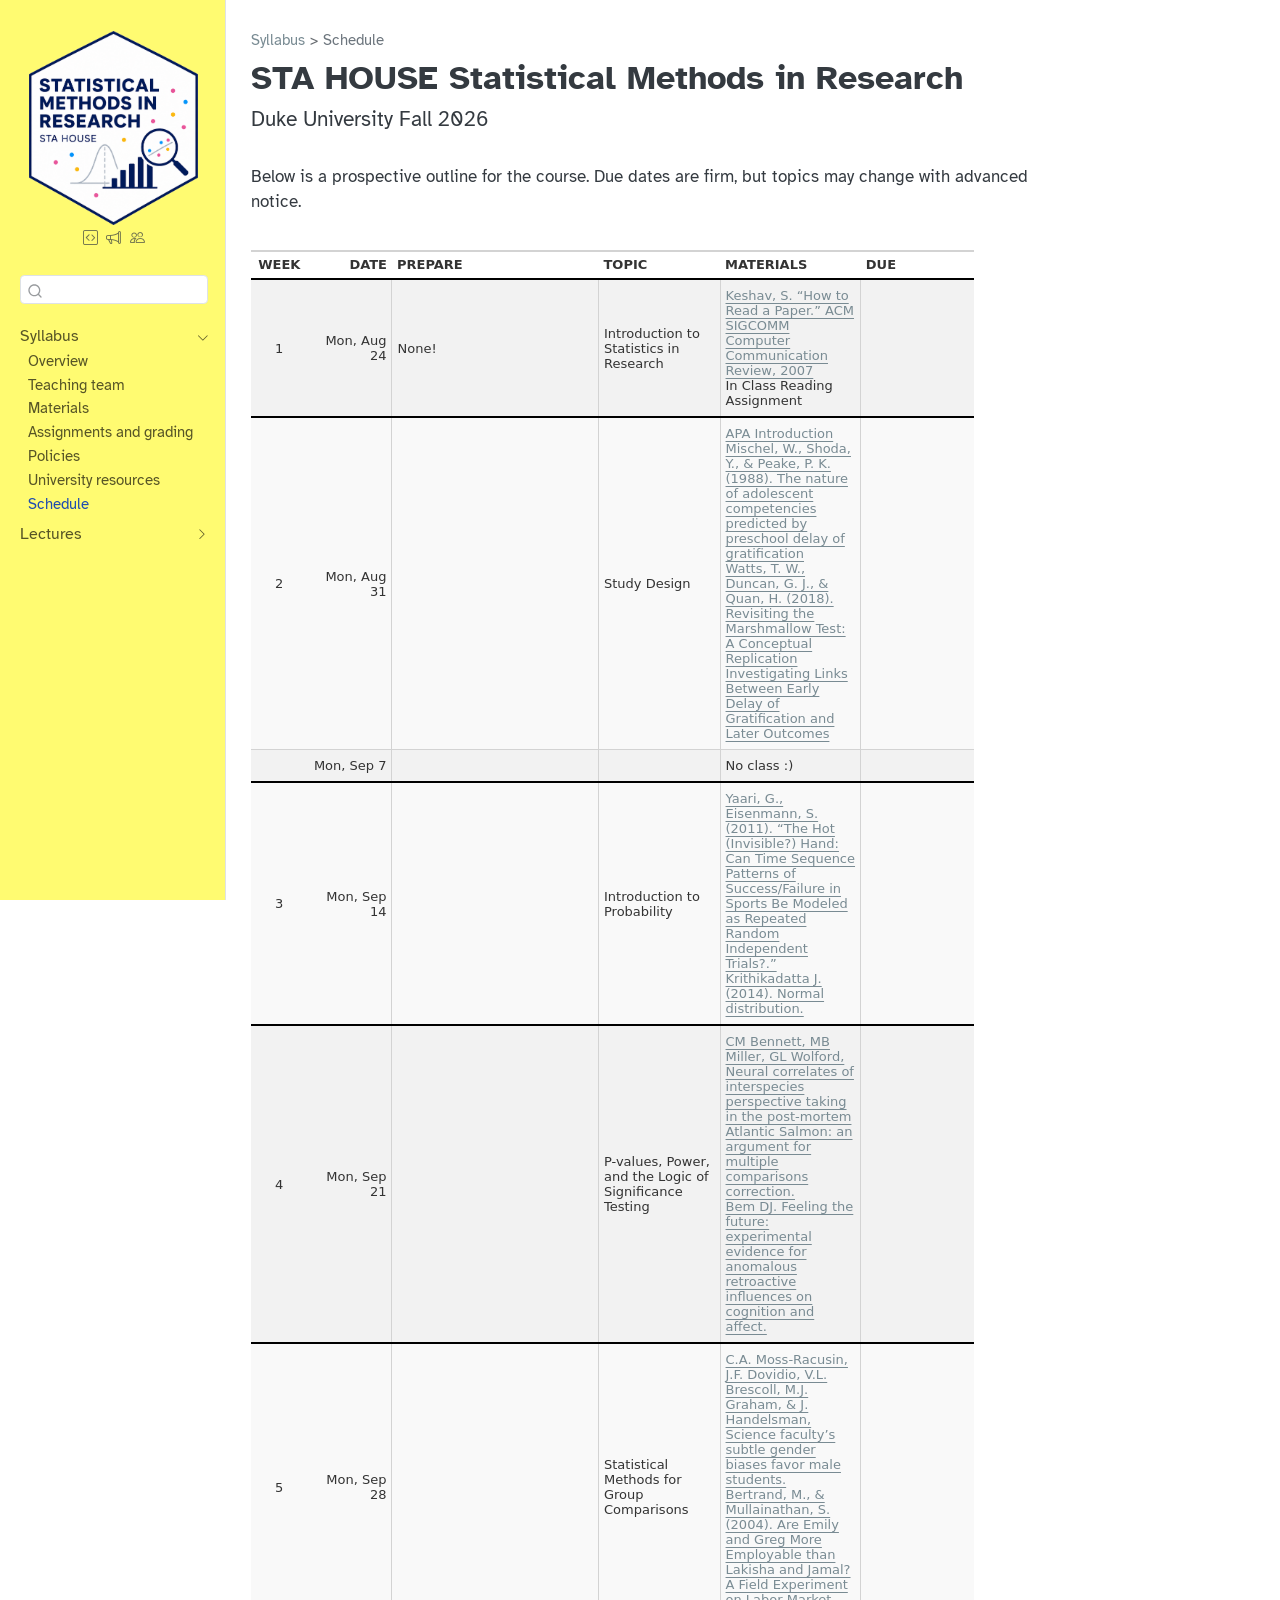
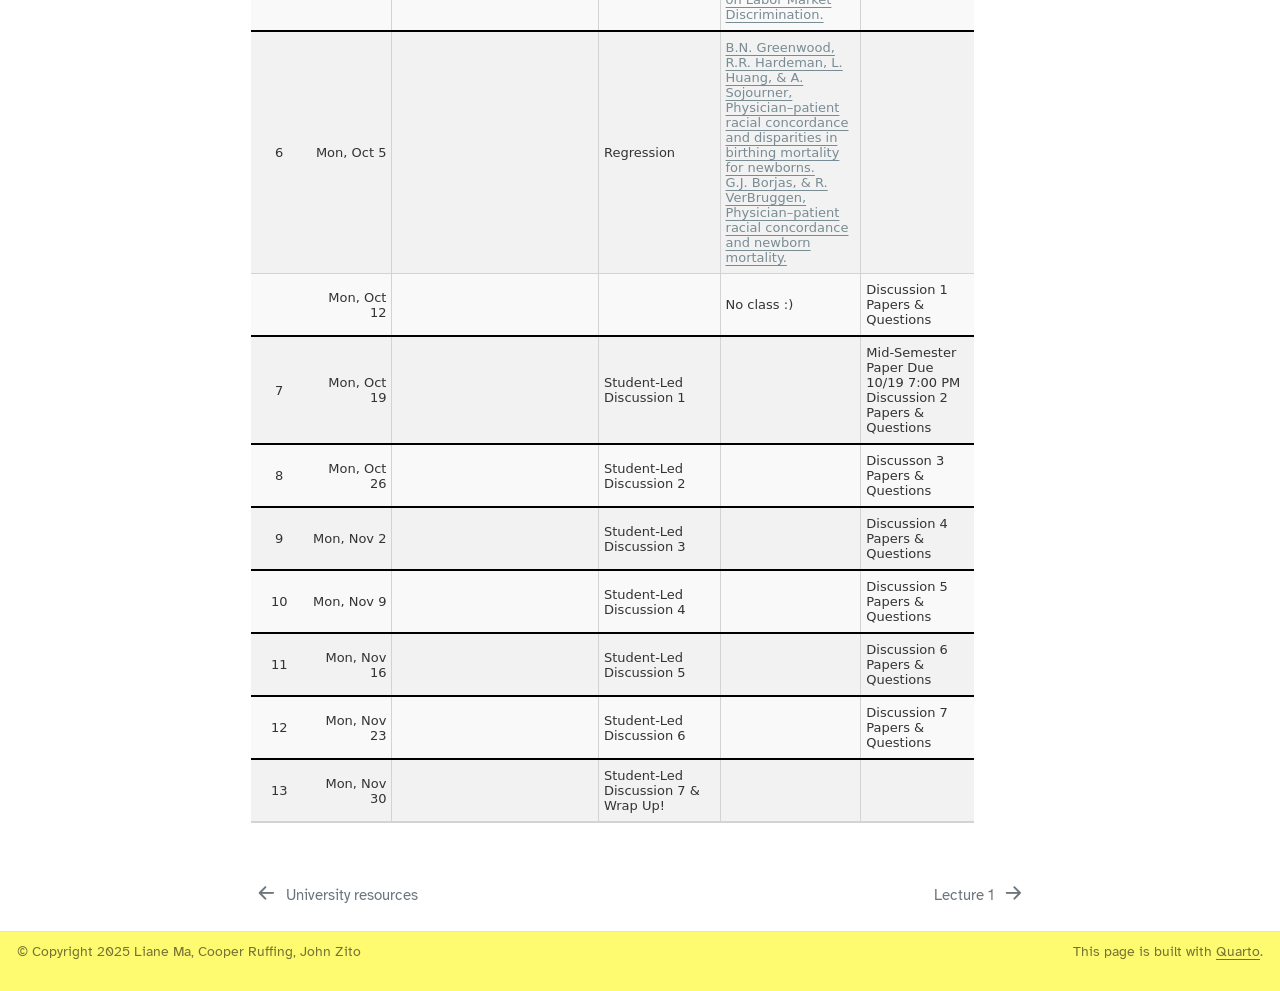
==== index.html @ 523f9057 "Built site for gh-pages" ====
<!DOCTYPE html>
<html xmlns="http://www.w3.org/1999/xhtml" lang="en" xml:lang="en"><head>

<meta charset="utf-8">
<meta name="generator" content="quarto-1.9.38">

<meta name="viewport" content="width=device-width, initial-scale=1.0, user-scalable=yes">


<title>STA HOUSE Statistical Methods in Research – STA HOUSE Spring 2026</title>
<style>
/* Default styles provided by pandoc.
** See https://pandoc.org/MANUAL.html#variables-for-html for config info.
*/
code{white-space: pre-wrap;}
span.smallcaps{font-variant: small-caps;}
div.columns{display: flex; gap: min(4vw, 1.5em);}
div.column{flex: auto; overflow-x: auto;}
div.hanging-indent{margin-left: 1.5em; text-indent: -1.5em;}
ul.task-list{list-style: none;}
ul.task-list li input[type="checkbox"] {
  width: 0.8em;
  margin: 0 0.8em 0.2em -1em; /* quarto-specific, see https://github.com/quarto-dev/quarto-cli/issues/4556 */ 
  vertical-align: middle;
}
</style>


<script src="site_libs/quarto-nav/quarto-nav.js"></script>
<script src="site_libs/clipboard/clipboard.min.js"></script>
<script src="site_libs/quarto-search/autocomplete.umd.js"></script>
<script src="site_libs/quarto-search/fuse.min.js"></script>
<script src="site_libs/quarto-search/quarto-search.js"></script>
<meta name="quarto:offset" content="./">
<link href="./lectures/lectures-lecture1.html" rel="next">
<link href="./syllabus/syllabus-resources.html" rel="prev">
<script src="site_libs/quarto-html/quarto.js" type="module"></script>
<script src="site_libs/quarto-html/tabsets/tabsets.js" type="module"></script>
<script src="site_libs/quarto-html/popper.min.js"></script>
<script src="site_libs/quarto-html/tippy.umd.min.js"></script>
<script src="site_libs/quarto-html/anchor.min.js"></script>
<link href="site_libs/quarto-html/tippy.css" rel="stylesheet">
<link href="site_libs/quarto-html/quarto-syntax-highlighting-33269adcf1721b81efc5ea7fcfe7f0ee.css" rel="stylesheet" id="quarto-text-highlighting-styles">
<script src="site_libs/bootstrap/bootstrap.min.js"></script>
<link href="site_libs/bootstrap/bootstrap-icons.css" rel="stylesheet">
<link href="site_libs/bootstrap/bootstrap-1a0c33c7c4b7c86ab1fa693019e66ccc.min.css" rel="stylesheet" append-hash="true" id="quarto-bootstrap" data-mode="light">
<script id="quarto-search-options" type="application/json">{
  "location": "sidebar",
  "copy-button": false,
  "collapse-after": 3,
  "panel-placement": "start",
  "type": "textbox",
  "limit": 50,
  "keyboard-shortcut": [
    "f",
    "/",
    "s"
  ],
  "show-item-context": false,
  "language": {
    "search-no-results-text": "No results",
    "search-matching-documents-text": "matching documents",
    "search-copy-link-title": "Copy link to search",
    "search-hide-matches-text": "Hide additional matches",
    "search-more-match-text": "more match in this document",
    "search-more-matches-text": "more matches in this document",
    "search-clear-button-title": "Clear",
    "search-text-placeholder": "",
    "search-detached-cancel-button-title": "Cancel",
    "search-submit-button-title": "Submit",
    "search-label": "Search"
  }
}</script>


<meta property="og:title" content="STA HOUSE Statistical Methods in Research – STA HOUSE Spring 2026">
<meta property="og:description" content="Duke University Fall 2026">
<meta property="og:site_name" content="STA HOUSE Spring 2026">
</head>

<body class="nav-sidebar docked quarto-light">

<div id="quarto-search-results"></div>
  <header id="quarto-header" class="headroom fixed-top">
  <nav class="quarto-secondary-nav">
    <div class="container-fluid d-flex">
      <button type="button" class="quarto-btn-toggle btn" data-bs-toggle="collapse" role="button" data-bs-target=".quarto-sidebar-collapse-item" aria-controls="quarto-sidebar" aria-expanded="false" aria-label="Toggle sidebar navigation" onclick="if (window.quartoToggleHeadroom) { window.quartoToggleHeadroom(); }">
        <i class="bi bi-layout-text-sidebar-reverse"></i>
      </button>
        <nav class="quarto-page-breadcrumbs" aria-label="breadcrumb"><ol class="breadcrumb"><li class="breadcrumb-item"><a href="./syllabus/syllabus-overview.html">Syllabus</a></li><li class="breadcrumb-item"><a href="./index.html">Schedule</a></li></ol></nav>
        <a class="flex-grow-1" role="navigation" data-bs-toggle="collapse" data-bs-target=".quarto-sidebar-collapse-item" aria-controls="quarto-sidebar" aria-expanded="false" aria-label="Toggle sidebar navigation" onclick="if (window.quartoToggleHeadroom) { window.quartoToggleHeadroom(); }">      
        </a>
      <button type="button" class="btn quarto-search-button" aria-label="Search" onclick="window.quartoOpenSearch();">
        <i class="bi bi-search"></i>
      </button>
    </div>
  </nav>
</header>
<!-- content -->
<div id="quarto-content" class="quarto-container page-columns page-rows-contents page-layout-article">
<!-- sidebar -->
  <nav id="quarto-sidebar" class="sidebar collapse collapse-horizontal quarto-sidebar-collapse-item sidebar-navigation docked overflow-auto">
    <div class="pt-lg-2 mt-2 text-center sidebar-header">
      <a href="./index.html" class="sidebar-logo-link">
      <img src="./img/stahouse_hexagon.png" alt="" class="sidebar-logo light-content py-0 d-lg-inline d-none">
      <img src="./img/stahouse_hexagon.png" alt="" class="sidebar-logo dark-content py-0 d-lg-inline d-none">
      </a>
      <div class="sidebar-tools-main tools-wide">
    <a href="https://cmgr.oit.duke.edu/containers" title="RStudio Containers" class="quarto-navigation-tool px-1" aria-label="RStudio Containers"><i class="bi bi-code-square"></i></a>
    <a href="https://go.canvas.duke.edu/" title="Canvas" class="quarto-navigation-tool px-1" aria-label="Canvas"><i class="bi bi-megaphone"></i></a>
    <a href="https://edstem.org/us/courses/89284/discussion" title="Ed Discussion" class="quarto-navigation-tool px-1" aria-label="Ed Discussion"><i class="bi bi-people"></i></a>
</div>
      </div>
        <div class="mt-2 flex-shrink-0 align-items-center">
        <div class="sidebar-search">
        <div id="quarto-search" class="" title="Search"></div>
        </div>
        </div>
    <div class="sidebar-menu-container"> 
    <ul class="list-unstyled mt-1">
        <li class="sidebar-item sidebar-item-section">
      <div class="sidebar-item-container"> 
            <a class="sidebar-item-text sidebar-link text-start" data-bs-toggle="collapse" data-bs-target="#quarto-sidebar-section-1" role="navigation" aria-expanded="true">
 <span class="menu-text">Syllabus</span></a>
          <a class="sidebar-item-toggle text-start" data-bs-toggle="collapse" data-bs-target="#quarto-sidebar-section-1" role="navigation" aria-expanded="true" aria-label="Toggle section">
            <i class="bi bi-chevron-right ms-2"></i>
          </a> 
      </div>
      <ul id="quarto-sidebar-section-1" class="collapse list-unstyled sidebar-section depth1 show">  
          <li class="sidebar-item">
  <div class="sidebar-item-container"> 
  <a href="./syllabus/syllabus-overview.html" class="sidebar-item-text sidebar-link">
 <span class="menu-text">Overview</span></a>
  </div>
</li>
          <li class="sidebar-item">
  <div class="sidebar-item-container"> 
  <a href="./syllabus/syllabus-team.html" class="sidebar-item-text sidebar-link">
 <span class="menu-text">Teaching team</span></a>
  </div>
</li>
          <li class="sidebar-item">
  <div class="sidebar-item-container"> 
  <a href="./syllabus/syllabus-materials.html" class="sidebar-item-text sidebar-link">
 <span class="menu-text">Materials</span></a>
  </div>
</li>
          <li class="sidebar-item">
  <div class="sidebar-item-container"> 
  <a href="./syllabus/syllabus-assignments.html" class="sidebar-item-text sidebar-link">
 <span class="menu-text">Assignments and grading</span></a>
  </div>
</li>
          <li class="sidebar-item">
  <div class="sidebar-item-container"> 
  <a href="./syllabus/syllabus-policies.html" class="sidebar-item-text sidebar-link">
 <span class="menu-text">Policies</span></a>
  </div>
</li>
          <li class="sidebar-item">
  <div class="sidebar-item-container"> 
  <a href="./syllabus/syllabus-resources.html" class="sidebar-item-text sidebar-link">
 <span class="menu-text">University resources</span></a>
  </div>
</li>
          <li class="sidebar-item">
  <div class="sidebar-item-container"> 
  <a href="./index.html" class="sidebar-item-text sidebar-link active">
 <span class="menu-text">Schedule</span></a>
  </div>
</li>
      </ul>
  </li>
        <li class="sidebar-item sidebar-item-section">
      <div class="sidebar-item-container"> 
            <a class="sidebar-item-text sidebar-link text-start collapsed" data-bs-toggle="collapse" data-bs-target="#quarto-sidebar-section-2" role="navigation" aria-expanded="false">
 <span class="menu-text">Lectures</span></a>
          <a class="sidebar-item-toggle text-start collapsed" data-bs-toggle="collapse" data-bs-target="#quarto-sidebar-section-2" role="navigation" aria-expanded="false" aria-label="Toggle section">
            <i class="bi bi-chevron-right ms-2"></i>
          </a> 
      </div>
      <ul id="quarto-sidebar-section-2" class="collapse list-unstyled sidebar-section depth1 ">  
          <li class="sidebar-item">
  <div class="sidebar-item-container"> 
  <a href="./lectures/lectures-lecture1.html" class="sidebar-item-text sidebar-link">
 <span class="menu-text">Lecture 1</span></a>
  </div>
</li>
          <li class="sidebar-item">
  <div class="sidebar-item-container"> 
  <a href="./lectures/lectures-lecture2.html" class="sidebar-item-text sidebar-link">
 <span class="menu-text">Lecture 2</span></a>
  </div>
</li>
          <li class="sidebar-item">
  <div class="sidebar-item-container"> 
  <a href="./lectures/lectures-lecture3.html" class="sidebar-item-text sidebar-link">
 <span class="menu-text">Lecture 3</span></a>
  </div>
</li>
      </ul>
  </li>
    </ul>
    </div>
</nav>
<div id="quarto-sidebar-glass" class="quarto-sidebar-collapse-item" data-bs-toggle="collapse" data-bs-target=".quarto-sidebar-collapse-item"></div>
<!-- margin-sidebar -->
    <div id="quarto-margin-sidebar" class="sidebar margin-sidebar zindex-bottom">
        
    </div>
<!-- main -->
<main class="content page-columns page-full" id="quarto-document-content">

<header id="title-block-header" class="quarto-title-block default"><nav class="quarto-page-breadcrumbs quarto-title-breadcrumbs d-none d-lg-block" aria-label="breadcrumb"><ol class="breadcrumb"><li class="breadcrumb-item"><a href="./syllabus/syllabus-overview.html">Syllabus</a></li><li class="breadcrumb-item"><a href="./index.html">Schedule</a></li></ol></nav>
<div class="quarto-title">
<h1 class="title">STA HOUSE Statistical Methods in Research</h1>
<p class="subtitle lead">Duke University Fall 2026</p>
</div>



<div class="quarto-title-meta">

    
  
    
  </div>
  


</header>


<p>Below is a prospective outline for the course. Due dates are firm, but topics may change with advanced notice.</p>
<div class="cell page-columns page-full">
<div class="cell-output-display column-screen-inset-right">
<div id="pjandrxjob" style="padding-left:0px;padding-right:0px;padding-top:10px;padding-bottom:10px;overflow-x:auto;overflow-y:auto;width:auto;height:auto;">
<style>#pjandrxjob table {
  font-family: system-ui, 'Segoe UI', Roboto, Helvetica, Arial, sans-serif, 'Apple Color Emoji', 'Segoe UI Emoji', 'Segoe UI Symbol', 'Noto Color Emoji';
  -webkit-font-smoothing: antialiased;
  -moz-osx-font-smoothing: grayscale;
}

#pjandrxjob thead, #pjandrxjob tbody, #pjandrxjob tfoot, #pjandrxjob tr, #pjandrxjob td, #pjandrxjob th {
  border-style: none;
}

#pjandrxjob p {
  margin: 0;
  padding: 0;
}

#pjandrxjob .gt_table {
  display: table;
  border-collapse: collapse;
  line-height: normal;
  margin-left: 0;
  margin-right: auto;
  color: #333333;
  font-size: 13px;
  font-weight: normal;
  font-style: normal;
  background-color: #FFFFFF;
  width: 72%;
  border-top-style: solid;
  border-top-width: 2px;
  border-top-color: #A8A8A8;
  border-right-style: none;
  border-right-width: 2px;
  border-right-color: #D3D3D3;
  border-bottom-style: solid;
  border-bottom-width: 2px;
  border-bottom-color: #A8A8A8;
  border-left-style: none;
  border-left-width: 2px;
  border-left-color: #D3D3D3;
}

#pjandrxjob .gt_caption {
  padding-top: 4px;
  padding-bottom: 4px;
}

#pjandrxjob .gt_title {
  color: #333333;
  font-size: 125%;
  font-weight: initial;
  padding-top: 4px;
  padding-bottom: 4px;
  padding-left: 5px;
  padding-right: 5px;
  border-bottom-color: #FFFFFF;
  border-bottom-width: 0;
}

#pjandrxjob .gt_subtitle {
  color: #333333;
  font-size: 85%;
  font-weight: initial;
  padding-top: 3px;
  padding-bottom: 5px;
  padding-left: 5px;
  padding-right: 5px;
  border-top-color: #FFFFFF;
  border-top-width: 0;
}

#pjandrxjob .gt_heading {
  background-color: #FFFFFF;
  text-align: center;
  border-bottom-color: #FFFFFF;
  border-left-style: none;
  border-left-width: 1px;
  border-left-color: #D3D3D3;
  border-right-style: none;
  border-right-width: 1px;
  border-right-color: #D3D3D3;
}

#pjandrxjob .gt_bottom_border {
  border-bottom-style: solid;
  border-bottom-width: 2px;
  border-bottom-color: #D3D3D3;
}

#pjandrxjob .gt_col_headings {
  border-top-style: solid;
  border-top-width: 2px;
  border-top-color: #D3D3D3;
  border-bottom-style: solid;
  border-bottom-width: 2px;
  border-bottom-color: #D3D3D3;
  border-left-style: none;
  border-left-width: 1px;
  border-left-color: #D3D3D3;
  border-right-style: none;
  border-right-width: 1px;
  border-right-color: #D3D3D3;
}

#pjandrxjob .gt_col_heading {
  color: #333333;
  background-color: #FFFFFF;
  font-size: 100%;
  font-weight: normal;
  text-transform: inherit;
  border-left-style: none;
  border-left-width: 1px;
  border-left-color: #D3D3D3;
  border-right-style: none;
  border-right-width: 1px;
  border-right-color: #D3D3D3;
  vertical-align: bottom;
  padding-top: 5px;
  padding-bottom: 6px;
  padding-left: 5px;
  padding-right: 5px;
  overflow-x: hidden;
}

#pjandrxjob .gt_column_spanner_outer {
  color: #333333;
  background-color: #FFFFFF;
  font-size: 100%;
  font-weight: normal;
  text-transform: inherit;
  padding-top: 0;
  padding-bottom: 0;
  padding-left: 4px;
  padding-right: 4px;
}

#pjandrxjob .gt_column_spanner_outer:first-child {
  padding-left: 0;
}

#pjandrxjob .gt_column_spanner_outer:last-child {
  padding-right: 0;
}

#pjandrxjob .gt_column_spanner {
  border-bottom-style: solid;
  border-bottom-width: 2px;
  border-bottom-color: #D3D3D3;
  vertical-align: bottom;
  padding-top: 5px;
  padding-bottom: 5px;
  overflow-x: hidden;
  display: inline-block;
  width: 100%;
}

#pjandrxjob .gt_spanner_row {
  border-bottom-style: hidden;
}

#pjandrxjob .gt_group_heading {
  padding-top: 8px;
  padding-bottom: 8px;
  padding-left: 5px;
  padding-right: 5px;
  color: #333333;
  background-color: #FFFFFF;
  font-size: 100%;
  font-weight: initial;
  text-transform: inherit;
  border-top-style: solid;
  border-top-width: 2px;
  border-top-color: #D3D3D3;
  border-bottom-style: solid;
  border-bottom-width: 2px;
  border-bottom-color: #D3D3D3;
  border-left-style: none;
  border-left-width: 1px;
  border-left-color: #D3D3D3;
  border-right-style: none;
  border-right-width: 1px;
  border-right-color: #D3D3D3;
  vertical-align: middle;
  text-align: left;
}

#pjandrxjob .gt_empty_group_heading {
  padding: 0.5px;
  color: #333333;
  background-color: #FFFFFF;
  font-size: 100%;
  font-weight: initial;
  border-top-style: solid;
  border-top-width: 2px;
  border-top-color: #D3D3D3;
  border-bottom-style: solid;
  border-bottom-width: 2px;
  border-bottom-color: #D3D3D3;
  vertical-align: middle;
}

#pjandrxjob .gt_from_md > :first-child {
  margin-top: 0;
}

#pjandrxjob .gt_from_md > :last-child {
  margin-bottom: 0;
}

#pjandrxjob .gt_row {
  padding-top: 8px;
  padding-bottom: 8px;
  padding-left: 5px;
  padding-right: 5px;
  margin: 10px;
  border-top-style: solid;
  border-top-width: 1px;
  border-top-color: #D3D3D3;
  border-left-style: none;
  border-left-width: 1px;
  border-left-color: #D3D3D3;
  border-right-style: none;
  border-right-width: 1px;
  border-right-color: #D3D3D3;
  vertical-align: middle;
  overflow-x: hidden;
}

#pjandrxjob .gt_stub {
  color: #333333;
  background-color: #FFFFFF;
  font-size: 100%;
  font-weight: initial;
  text-transform: inherit;
  border-right-style: solid;
  border-right-width: 2px;
  border-right-color: #D3D3D3;
  padding-left: 5px;
  padding-right: 5px;
}

#pjandrxjob .gt_stub_row_group {
  color: #333333;
  background-color: #FFFFFF;
  font-size: 100%;
  font-weight: initial;
  text-transform: inherit;
  border-right-style: solid;
  border-right-width: 2px;
  border-right-color: #D3D3D3;
  padding-left: 5px;
  padding-right: 5px;
  vertical-align: top;
}

#pjandrxjob .gt_row_group_first td {
  border-top-width: 2px;
}

#pjandrxjob .gt_row_group_first th {
  border-top-width: 2px;
}

#pjandrxjob .gt_summary_row {
  color: #333333;
  background-color: #FFFFFF;
  text-transform: inherit;
  padding-top: 8px;
  padding-bottom: 8px;
  padding-left: 5px;
  padding-right: 5px;
}

#pjandrxjob .gt_first_summary_row {
  border-top-style: solid;
  border-top-color: #D3D3D3;
}

#pjandrxjob .gt_first_summary_row.thick {
  border-top-width: 2px;
}

#pjandrxjob .gt_last_summary_row {
  padding-top: 8px;
  padding-bottom: 8px;
  padding-left: 5px;
  padding-right: 5px;
  border-bottom-style: solid;
  border-bottom-width: 2px;
  border-bottom-color: #D3D3D3;
}

#pjandrxjob .gt_grand_summary_row {
  color: #333333;
  background-color: #FFFFFF;
  text-transform: inherit;
  padding-top: 8px;
  padding-bottom: 8px;
  padding-left: 5px;
  padding-right: 5px;
}

#pjandrxjob .gt_first_grand_summary_row {
  padding-top: 8px;
  padding-bottom: 8px;
  padding-left: 5px;
  padding-right: 5px;
  border-top-style: double;
  border-top-width: 6px;
  border-top-color: #D3D3D3;
}

#pjandrxjob .gt_last_grand_summary_row_top {
  padding-top: 8px;
  padding-bottom: 8px;
  padding-left: 5px;
  padding-right: 5px;
  border-bottom-style: double;
  border-bottom-width: 6px;
  border-bottom-color: #D3D3D3;
}

#pjandrxjob .gt_striped {
  background-color: rgba(128, 128, 128, 0.05);
}

#pjandrxjob .gt_table_body {
  border-top-style: solid;
  border-top-width: 2px;
  border-top-color: #D3D3D3;
  border-bottom-style: solid;
  border-bottom-width: 2px;
  border-bottom-color: #D3D3D3;
}

#pjandrxjob .gt_footnotes {
  color: #333333;
  background-color: #FFFFFF;
  border-bottom-style: none;
  border-bottom-width: 2px;
  border-bottom-color: #D3D3D3;
  border-left-style: none;
  border-left-width: 2px;
  border-left-color: #D3D3D3;
  border-right-style: none;
  border-right-width: 2px;
  border-right-color: #D3D3D3;
}

#pjandrxjob .gt_footnote {
  margin: 0px;
  font-size: 90%;
  padding-top: 4px;
  padding-bottom: 4px;
  padding-left: 5px;
  padding-right: 5px;
}

#pjandrxjob .gt_sourcenotes {
  color: #333333;
  background-color: #FFFFFF;
  border-bottom-style: none;
  border-bottom-width: 2px;
  border-bottom-color: #D3D3D3;
  border-left-style: none;
  border-left-width: 2px;
  border-left-color: #D3D3D3;
  border-right-style: none;
  border-right-width: 2px;
  border-right-color: #D3D3D3;
}

#pjandrxjob .gt_sourcenote {
  font-size: 90%;
  padding-top: 4px;
  padding-bottom: 4px;
  padding-left: 5px;
  padding-right: 5px;
}

#pjandrxjob .gt_left {
  text-align: left;
}

#pjandrxjob .gt_center {
  text-align: center;
}

#pjandrxjob .gt_right {
  text-align: right;
  font-variant-numeric: tabular-nums;
}

#pjandrxjob .gt_font_normal {
  font-weight: normal;
}

#pjandrxjob .gt_font_bold {
  font-weight: bold;
}

#pjandrxjob .gt_font_italic {
  font-style: italic;
}

#pjandrxjob .gt_super {
  font-size: 65%;
}

#pjandrxjob .gt_footnote_marks {
  font-size: 75%;
  vertical-align: 0.4em;
  position: initial;
}

#pjandrxjob .gt_asterisk {
  font-size: 100%;
  vertical-align: 0;
}

#pjandrxjob .gt_indent_1 {
  text-indent: 5px;
}

#pjandrxjob .gt_indent_2 {
  text-indent: 10px;
}

#pjandrxjob .gt_indent_3 {
  text-indent: 15px;
}

#pjandrxjob .gt_indent_4 {
  text-indent: 20px;
}

#pjandrxjob .gt_indent_5 {
  text-indent: 25px;
}

#pjandrxjob .katex-display {
  display: inline-flex !important;
  margin-bottom: 0.75em !important;
}

#pjandrxjob div.Reactable > div.rt-table > div.rt-thead > div.rt-tr.rt-tr-group-header > div.rt-th-group:after {
  height: 0px !important;
}
</style>

<table class="gt_table caption-top table table-sm table-striped small" data-quarto-bootstrap="false">
<colgroup>
<col style="width: 2%">
<col style="width: 9%">
<col style="width: 22%">
<col style="width: 12%">
<col style="width: 15%">
<col style="width: 12%">
</colgroup>
<thead>
<tr class="gt_col_headings header">
<th id="week" class="gt_col_heading gt_columns_bottom_border gt_center" data-quarto-table-cell-role="th" scope="col"><strong>WEEK</strong></th>
<th id="date" class="gt_col_heading gt_columns_bottom_border gt_right" data-quarto-table-cell-role="th" scope="col"><strong>DATE</strong></th>
<th id="prepare" class="gt_col_heading gt_columns_bottom_border gt_left" data-quarto-table-cell-role="th" scope="col"><strong>PREPARE</strong></th>
<th id="topic" class="gt_col_heading gt_columns_bottom_border gt_left" data-quarto-table-cell-role="th" scope="col"><strong>TOPIC</strong></th>
<th id="materials" class="gt_col_heading gt_columns_bottom_border gt_left" data-quarto-table-cell-role="th" scope="col"><strong>MATERIALS</strong></th>
<th id="due" class="gt_col_heading gt_columns_bottom_border gt_left" data-quarto-table-cell-role="th" scope="col"><strong>DUE</strong></th>
</tr>
</thead>
<tbody class="gt_table_body">
<tr class="odd">
<td class="gt_row gt_center" headers="week" style="border-top-width: 2px; border-top-style: solid; border-top-color: black">1</td>
<td class="gt_row gt_right" headers="date" style="border-right-width: 1px; border-right-style: solid; border-right-color: #D3D3D3; border-top-width: 2px; border-top-style: solid; border-top-color: black">Mon, Aug 24</td>
<td class="gt_row gt_left" headers="prepare" style="border-right-width: 1px; border-right-style: solid; border-right-color: #D3D3D3; border-top-width: 2px; border-top-style: solid; border-top-color: black">None!</td>
<td class="gt_row gt_left" headers="topic" style="border-right-width: 1px; border-right-style: solid; border-right-color: #D3D3D3; border-top-width: 2px; border-top-style: solid; border-top-color: black">Introduction to Statistics in Research</td>
<td class="gt_row gt_left" headers="materials" style="border-right-width: 1px; border-right-style: solid; border-right-color: #D3D3D3; border-top-width: 2px; border-top-style: solid; border-top-color: black"><a href="dl.acm.org/doi/10.1145/1273445.1273458">Keshav, S. “How to Read a Paper.” ACM SIGCOMM Computer Communication Review, 2007</a> <br> In Class Reading Assignment</td>
<td class="gt_row gt_left" headers="due" style="border-top-width: 2px; border-top-style: solid; border-top-color: black"><br>
</td>
</tr>
<tr class="even">
<td class="gt_row gt_center gt_striped" headers="week" style="border-top-width: 2px; border-top-style: solid; border-top-color: black">2</td>
<td class="gt_row gt_right gt_striped" headers="date" style="border-right-width: 1px; border-right-style: solid; border-right-color: #D3D3D3; border-top-width: 2px; border-top-style: solid; border-top-color: black">Mon, Aug 31</td>
<td class="gt_row gt_left gt_striped" headers="prepare" style="border-right-width: 1px; border-right-style: solid; border-right-color: #D3D3D3; border-top-width: 2px; border-top-style: solid; border-top-color: black"><br>
</td>
<td class="gt_row gt_left gt_striped" headers="topic" style="border-right-width: 1px; border-right-style: solid; border-right-color: #D3D3D3; border-top-width: 2px; border-top-style: solid; border-top-color: black">Study Design</td>
<td class="gt_row gt_left gt_striped" headers="materials" style="border-right-width: 1px; border-right-style: solid; border-right-color: #D3D3D3; border-top-width: 2px; border-top-style: solid; border-top-color: black"><a href="https://www.apa.org/topics/willpower-gratification.pdf">APA Introduction</a> <br> <a href="https://psycnet.apa.org/fulltext/1988-19783-001.pdf?auth_token=417a6cd1f373ff26d1a69aeecd272de7161664c3&amp;returnUrl=https%3A%2F%2Fpsycnet.apa.org%2Frecord%2F1988-19783-001">Mischel, W., Shoda, Y., &amp; Peake, P. K. (1988). The nature of adolescent competencies predicted by preschool delay of gratification</a> <br> <a href="https://pmc.ncbi.nlm.nih.gov/articles/PMC6050075/">Watts, T. W., Duncan, G. J., &amp; Quan, H. (2018). Revisiting the Marshmallow Test: A Conceptual Replication Investigating Links Between Early Delay of Gratification and Later Outcomes</a></td>
<td class="gt_row gt_left gt_striped" headers="due" style="border-top-width: 2px; border-top-style: solid; border-top-color: black"><br>
</td>
</tr>
<tr class="odd">
<td class="gt_row gt_center" headers="week"><br>
</td>
<td class="gt_row gt_right" headers="date" style="border-right-width: 1px; border-right-style: solid; border-right-color: #D3D3D3">Mon, Sep 7</td>
<td class="gt_row gt_left" headers="prepare" style="border-right-width: 1px; border-right-style: solid; border-right-color: #D3D3D3"><br>
</td>
<td class="gt_row gt_left" headers="topic" style="border-right-width: 1px; border-right-style: solid; border-right-color: #D3D3D3"><br>
</td>
<td class="gt_row gt_left" headers="materials" style="border-right-width: 1px; border-right-style: solid; border-right-color: #D3D3D3">No class :)</td>
<td class="gt_row gt_left" headers="due"><br>
</td>
</tr>
<tr class="even">
<td class="gt_row gt_center gt_striped" headers="week" style="border-top-width: 2px; border-top-style: solid; border-top-color: black">3</td>
<td class="gt_row gt_right gt_striped" headers="date" style="border-right-width: 1px; border-right-style: solid; border-right-color: #D3D3D3; border-top-width: 2px; border-top-style: solid; border-top-color: black">Mon, Sep 14</td>
<td class="gt_row gt_left gt_striped" headers="prepare" style="border-right-width: 1px; border-right-style: solid; border-right-color: #D3D3D3; border-top-width: 2px; border-top-style: solid; border-top-color: black"><br>
</td>
<td class="gt_row gt_left gt_striped" headers="topic" style="border-right-width: 1px; border-right-style: solid; border-right-color: #D3D3D3; border-top-width: 2px; border-top-style: solid; border-top-color: black">Introduction to Probability</td>
<td class="gt_row gt_left gt_striped" headers="materials" style="border-right-width: 1px; border-right-style: solid; border-right-color: #D3D3D3; border-top-width: 2px; border-top-style: solid; border-top-color: black"><a href="https://journals.plos.org/plosone/article?id=10.1371/journal.pone.0024532">Yaari, G., Eisenmann, S. (2011). “The Hot (Invisible?) Hand: Can Time Sequence Patterns of Success/Failure in Sports Be Modeled as Repeated Random Independent Trials?.”</a> <br> <a href="https://www.ovid.com/jnls/jcde/fulltext/10.4103/0972-0707.124171~normal-distribution">Krithikadatta J. (2014). Normal distribution.</a></td>
<td class="gt_row gt_left gt_striped" headers="due" style="border-top-width: 2px; border-top-style: solid; border-top-color: black"><br>
</td>
</tr>
<tr class="odd">
<td class="gt_row gt_center" headers="week" style="border-top-width: 2px; border-top-style: solid; border-top-color: black">4</td>
<td class="gt_row gt_right" headers="date" style="border-right-width: 1px; border-right-style: solid; border-right-color: #D3D3D3; border-top-width: 2px; border-top-style: solid; border-top-color: black">Mon, Sep 21</td>
<td class="gt_row gt_left" headers="prepare" style="border-right-width: 1px; border-right-style: solid; border-right-color: #D3D3D3; border-top-width: 2px; border-top-style: solid; border-top-color: black"><br>
</td>
<td class="gt_row gt_left" headers="topic" style="border-right-width: 1px; border-right-style: solid; border-right-color: #D3D3D3; border-top-width: 2px; border-top-style: solid; border-top-color: black">P-values, Power, and the Logic of Significance Testing</td>
<td class="gt_row gt_left" headers="materials" style="border-right-width: 1px; border-right-style: solid; border-right-color: #D3D3D3; border-top-width: 2px; border-top-style: solid; border-top-color: black"><a href="https://doi.org/10.1016/S1053-8119(09)71202-9">CM Bennett, MB Miller, GL Wolford, Neural correlates of interspecies perspective taking in the post-mortem Atlantic Salmon: an argument for multiple comparisons correction.</a> <br> <a href="https://pubmed.ncbi.nlm.nih.gov/21280961/">Bem DJ. Feeling the future: experimental evidence for anomalous retroactive influences on cognition and affect.</a></td>
<td class="gt_row gt_left" headers="due" style="border-top-width: 2px; border-top-style: solid; border-top-color: black"><br>
</td>
</tr>
<tr class="even">
<td class="gt_row gt_center gt_striped" headers="week" style="border-top-width: 2px; border-top-style: solid; border-top-color: black">5</td>
<td class="gt_row gt_right gt_striped" headers="date" style="border-right-width: 1px; border-right-style: solid; border-right-color: #D3D3D3; border-top-width: 2px; border-top-style: solid; border-top-color: black">Mon, Sep 28</td>
<td class="gt_row gt_left gt_striped" headers="prepare" style="border-right-width: 1px; border-right-style: solid; border-right-color: #D3D3D3; border-top-width: 2px; border-top-style: solid; border-top-color: black"><br>
</td>
<td class="gt_row gt_left gt_striped" headers="topic" style="border-right-width: 1px; border-right-style: solid; border-right-color: #D3D3D3; border-top-width: 2px; border-top-style: solid; border-top-color: black">Statistical Methods for Group Comparisons</td>
<td class="gt_row gt_left gt_striped" headers="materials" style="border-right-width: 1px; border-right-style: solid; border-right-color: #D3D3D3; border-top-width: 2px; border-top-style: solid; border-top-color: black"><a href="https://doi.org/10.1073/pnas.1211286109">C.A. Moss-Racusin, J.F. Dovidio, V.L. Brescoll, M.J. Graham, &amp; J. Handelsman, Science faculty’s subtle gender biases favor male students.</a> <br> <a href="http://www.jstor.org/stable/3592802">Bertrand, M., &amp; Mullainathan, S. (2004). Are Emily and Greg More Employable than Lakisha and Jamal? A Field Experiment on Labor Market Discrimination.</a></td>
<td class="gt_row gt_left gt_striped" headers="due" style="border-top-width: 2px; border-top-style: solid; border-top-color: black"><br>
</td>
</tr>
<tr class="odd">
<td class="gt_row gt_center" headers="week" style="border-top-width: 2px; border-top-style: solid; border-top-color: black">6</td>
<td class="gt_row gt_right" headers="date" style="border-right-width: 1px; border-right-style: solid; border-right-color: #D3D3D3; border-top-width: 2px; border-top-style: solid; border-top-color: black">Mon, Oct 5</td>
<td class="gt_row gt_left" headers="prepare" style="border-right-width: 1px; border-right-style: solid; border-right-color: #D3D3D3; border-top-width: 2px; border-top-style: solid; border-top-color: black"><br>
</td>
<td class="gt_row gt_left" headers="topic" style="border-right-width: 1px; border-right-style: solid; border-right-color: #D3D3D3; border-top-width: 2px; border-top-style: solid; border-top-color: black">Regression</td>
<td class="gt_row gt_left" headers="materials" style="border-right-width: 1px; border-right-style: solid; border-right-color: #D3D3D3; border-top-width: 2px; border-top-style: solid; border-top-color: black"><a href="https://pubmed.ncbi.nlm.nih.gov/32817561/">B.N. Greenwood, R.R. Hardeman, L. Huang, &amp; A. Sojourner, Physician–patient racial concordance and disparities in birthing mortality for newborns.</a> <br> <a href="https://pubmed.ncbi.nlm.nih.gov/39284046/">G.J. Borjas, &amp; R. VerBruggen, Physician–patient racial concordance and newborn mortality.</a></td>
<td class="gt_row gt_left" headers="due" style="border-top-width: 2px; border-top-style: solid; border-top-color: black"><br>
</td>
</tr>
<tr class="even">
<td class="gt_row gt_center gt_striped" headers="week"><br>
</td>
<td class="gt_row gt_right gt_striped" headers="date" style="border-right-width: 1px; border-right-style: solid; border-right-color: #D3D3D3">Mon, Oct 12</td>
<td class="gt_row gt_left gt_striped" headers="prepare" style="border-right-width: 1px; border-right-style: solid; border-right-color: #D3D3D3"><br>
</td>
<td class="gt_row gt_left gt_striped" headers="topic" style="border-right-width: 1px; border-right-style: solid; border-right-color: #D3D3D3"><br>
</td>
<td class="gt_row gt_left gt_striped" headers="materials" style="border-right-width: 1px; border-right-style: solid; border-right-color: #D3D3D3">No class :)</td>
<td class="gt_row gt_left gt_striped" headers="due">Discussion 1 Papers &amp; Questions</td>
</tr>
<tr class="odd">
<td class="gt_row gt_center" headers="week" style="border-top-width: 2px; border-top-style: solid; border-top-color: black">7</td>
<td class="gt_row gt_right" headers="date" style="border-right-width: 1px; border-right-style: solid; border-right-color: #D3D3D3; border-top-width: 2px; border-top-style: solid; border-top-color: black">Mon, Oct 19</td>
<td class="gt_row gt_left" headers="prepare" style="border-right-width: 1px; border-right-style: solid; border-right-color: #D3D3D3; border-top-width: 2px; border-top-style: solid; border-top-color: black"><br>
</td>
<td class="gt_row gt_left" headers="topic" style="border-right-width: 1px; border-right-style: solid; border-right-color: #D3D3D3; border-top-width: 2px; border-top-style: solid; border-top-color: black">Student-Led Discussion 1</td>
<td class="gt_row gt_left" headers="materials" style="border-right-width: 1px; border-right-style: solid; border-right-color: #D3D3D3; border-top-width: 2px; border-top-style: solid; border-top-color: black"><br>
</td>
<td class="gt_row gt_left" headers="due" style="border-top-width: 2px; border-top-style: solid; border-top-color: black">Mid-Semester Paper Due 10/19 7:00 PM Discussion 2 Papers &amp; Questions</td>
</tr>
<tr class="even">
<td class="gt_row gt_center gt_striped" headers="week" style="border-top-width: 2px; border-top-style: solid; border-top-color: black">8</td>
<td class="gt_row gt_right gt_striped" headers="date" style="border-right-width: 1px; border-right-style: solid; border-right-color: #D3D3D3; border-top-width: 2px; border-top-style: solid; border-top-color: black">Mon, Oct 26</td>
<td class="gt_row gt_left gt_striped" headers="prepare" style="border-right-width: 1px; border-right-style: solid; border-right-color: #D3D3D3; border-top-width: 2px; border-top-style: solid; border-top-color: black"><br>
</td>
<td class="gt_row gt_left gt_striped" headers="topic" style="border-right-width: 1px; border-right-style: solid; border-right-color: #D3D3D3; border-top-width: 2px; border-top-style: solid; border-top-color: black">Student-Led Discussion 2</td>
<td class="gt_row gt_left gt_striped" headers="materials" style="border-right-width: 1px; border-right-style: solid; border-right-color: #D3D3D3; border-top-width: 2px; border-top-style: solid; border-top-color: black"><br>
</td>
<td class="gt_row gt_left gt_striped" headers="due" style="border-top-width: 2px; border-top-style: solid; border-top-color: black">Discusson 3 Papers &amp; Questions</td>
</tr>
<tr class="odd">
<td class="gt_row gt_center" headers="week" style="border-top-width: 2px; border-top-style: solid; border-top-color: black">9</td>
<td class="gt_row gt_right" headers="date" style="border-right-width: 1px; border-right-style: solid; border-right-color: #D3D3D3; border-top-width: 2px; border-top-style: solid; border-top-color: black">Mon, Nov 2</td>
<td class="gt_row gt_left" headers="prepare" style="border-right-width: 1px; border-right-style: solid; border-right-color: #D3D3D3; border-top-width: 2px; border-top-style: solid; border-top-color: black"><br>
</td>
<td class="gt_row gt_left" headers="topic" style="border-right-width: 1px; border-right-style: solid; border-right-color: #D3D3D3; border-top-width: 2px; border-top-style: solid; border-top-color: black">Student-Led Discussion 3</td>
<td class="gt_row gt_left" headers="materials" style="border-right-width: 1px; border-right-style: solid; border-right-color: #D3D3D3; border-top-width: 2px; border-top-style: solid; border-top-color: black"><br>
</td>
<td class="gt_row gt_left" headers="due" style="border-top-width: 2px; border-top-style: solid; border-top-color: black">Discussion 4 Papers &amp; Questions</td>
</tr>
<tr class="even">
<td class="gt_row gt_center gt_striped" headers="week" style="border-top-width: 2px; border-top-style: solid; border-top-color: black">10</td>
<td class="gt_row gt_right gt_striped" headers="date" style="border-right-width: 1px; border-right-style: solid; border-right-color: #D3D3D3; border-top-width: 2px; border-top-style: solid; border-top-color: black">Mon, Nov 9</td>
<td class="gt_row gt_left gt_striped" headers="prepare" style="border-right-width: 1px; border-right-style: solid; border-right-color: #D3D3D3; border-top-width: 2px; border-top-style: solid; border-top-color: black"><br>
</td>
<td class="gt_row gt_left gt_striped" headers="topic" style="border-right-width: 1px; border-right-style: solid; border-right-color: #D3D3D3; border-top-width: 2px; border-top-style: solid; border-top-color: black">Student-Led Discussion 4</td>
<td class="gt_row gt_left gt_striped" headers="materials" style="border-right-width: 1px; border-right-style: solid; border-right-color: #D3D3D3; border-top-width: 2px; border-top-style: solid; border-top-color: black"><br>
</td>
<td class="gt_row gt_left gt_striped" headers="due" style="border-top-width: 2px; border-top-style: solid; border-top-color: black">Discussion 5 Papers &amp; Questions</td>
</tr>
<tr class="odd">
<td class="gt_row gt_center" headers="week" style="border-top-width: 2px; border-top-style: solid; border-top-color: black">11</td>
<td class="gt_row gt_right" headers="date" style="border-right-width: 1px; border-right-style: solid; border-right-color: #D3D3D3; border-top-width: 2px; border-top-style: solid; border-top-color: black">Mon, Nov 16</td>
<td class="gt_row gt_left" headers="prepare" style="border-right-width: 1px; border-right-style: solid; border-right-color: #D3D3D3; border-top-width: 2px; border-top-style: solid; border-top-color: black"><br>
</td>
<td class="gt_row gt_left" headers="topic" style="border-right-width: 1px; border-right-style: solid; border-right-color: #D3D3D3; border-top-width: 2px; border-top-style: solid; border-top-color: black">Student-Led Discussion 5</td>
<td class="gt_row gt_left" headers="materials" style="border-right-width: 1px; border-right-style: solid; border-right-color: #D3D3D3; border-top-width: 2px; border-top-style: solid; border-top-color: black"><br>
</td>
<td class="gt_row gt_left" headers="due" style="border-top-width: 2px; border-top-style: solid; border-top-color: black">Discussion 6 Papers &amp; Questions</td>
</tr>
<tr class="even">
<td class="gt_row gt_center gt_striped" headers="week" style="border-top-width: 2px; border-top-style: solid; border-top-color: black">12</td>
<td class="gt_row gt_right gt_striped" headers="date" style="border-right-width: 1px; border-right-style: solid; border-right-color: #D3D3D3; border-top-width: 2px; border-top-style: solid; border-top-color: black">Mon, Nov 23</td>
<td class="gt_row gt_left gt_striped" headers="prepare" style="border-right-width: 1px; border-right-style: solid; border-right-color: #D3D3D3; border-top-width: 2px; border-top-style: solid; border-top-color: black"><br>
</td>
<td class="gt_row gt_left gt_striped" headers="topic" style="border-right-width: 1px; border-right-style: solid; border-right-color: #D3D3D3; border-top-width: 2px; border-top-style: solid; border-top-color: black">Student-Led Discussion 6</td>
<td class="gt_row gt_left gt_striped" headers="materials" style="border-right-width: 1px; border-right-style: solid; border-right-color: #D3D3D3; border-top-width: 2px; border-top-style: solid; border-top-color: black"><br>
</td>
<td class="gt_row gt_left gt_striped" headers="due" style="border-top-width: 2px; border-top-style: solid; border-top-color: black">Discussion 7 Papers &amp; Questions</td>
</tr>
<tr class="odd">
<td class="gt_row gt_center" headers="week" style="border-top-width: 2px; border-top-style: solid; border-top-color: black">13</td>
<td class="gt_row gt_right" headers="date" style="border-right-width: 1px; border-right-style: solid; border-right-color: #D3D3D3; border-top-width: 2px; border-top-style: solid; border-top-color: black">Mon, Nov 30</td>
<td class="gt_row gt_left" headers="prepare" style="border-right-width: 1px; border-right-style: solid; border-right-color: #D3D3D3; border-top-width: 2px; border-top-style: solid; border-top-color: black"><br>
</td>
<td class="gt_row gt_left" headers="topic" style="border-right-width: 1px; border-right-style: solid; border-right-color: #D3D3D3; border-top-width: 2px; border-top-style: solid; border-top-color: black">Student-Led Discussion 7 &amp; Wrap Up!</td>
<td class="gt_row gt_left" headers="materials" style="border-right-width: 1px; border-right-style: solid; border-right-color: #D3D3D3; border-top-width: 2px; border-top-style: solid; border-top-color: black"><br>
</td>
<td class="gt_row gt_left" headers="due" style="border-top-width: 2px; border-top-style: solid; border-top-color: black"><br>
</td>
</tr>
</tbody>
</table>

</div>
</div>
</div>



</main> <!-- /main -->
<script id="quarto-html-after-body" type="application/javascript">
  window.document.addEventListener("DOMContentLoaded", function (event) {
    const icon = "";
    const anchorJS = new window.AnchorJS();
    anchorJS.options = {
      placement: 'right',
      icon: icon
    };
    anchorJS.add('.anchored');
    const isCodeAnnotation = (el) => {
      for (const clz of el.classList) {
        if (clz.startsWith('code-annotation-')) {                     
          return true;
        }
      }
      return false;
    }
    const onCopySuccess = function(e) {
      // button target
      const button = e.trigger;
      // don't keep focus
      button.blur();
      // flash "checked"
      button.classList.add('code-copy-button-checked');
      var currentTitle = button.getAttribute("title");
      button.setAttribute("title", "Copied!");
      let tooltip;
      if (window.bootstrap) {
        button.setAttribute("data-bs-toggle", "tooltip");
        button.setAttribute("data-bs-placement", "left");
        button.setAttribute("data-bs-title", "Copied!");
        tooltip = new bootstrap.Tooltip(button, 
          { trigger: "manual", 
            customClass: "code-copy-button-tooltip",
            offset: [0, -8]});
        tooltip.show();    
      }
      setTimeout(function() {
        if (tooltip) {
          tooltip.hide();
          button.removeAttribute("data-bs-title");
          button.removeAttribute("data-bs-toggle");
          button.removeAttribute("data-bs-placement");
        }
        button.setAttribute("title", currentTitle);
        button.classList.remove('code-copy-button-checked');
      }, 1000);
      // clear code selection
      e.clearSelection();
    }
    const getTextToCopy = function(trigger) {
      const outerScaffold = trigger.parentElement.cloneNode(true);
      const codeEl = outerScaffold.querySelector('code');
      for (const childEl of codeEl.children) {
        if (isCodeAnnotation(childEl)) {
          childEl.remove();
        }
      }
      return codeEl.innerText;
    }
    const clipboard = new window.ClipboardJS('.code-copy-button:not([data-in-quarto-modal])', {
      text: getTextToCopy
    });
    clipboard.on('success', onCopySuccess);
    if (window.document.getElementById('quarto-embedded-source-code-modal')) {
      const clipboardModal = new window.ClipboardJS('.code-copy-button[data-in-quarto-modal]', {
        text: getTextToCopy,
        container: window.document.getElementById('quarto-embedded-source-code-modal')
      });
      clipboardModal.on('success', onCopySuccess);
    }
      var localhostRegex = new RegExp(/^(?:http|https):\/\/localhost\:?[0-9]*\//);
      var mailtoRegex = new RegExp(/^mailto:/);
        var filterRegex = new RegExp("https:\/\/sta-house-s26\.github\.io\/sta-house-f26\.github\.io\/");
      var isInternal = (href) => {
          return filterRegex.test(href) || localhostRegex.test(href) || mailtoRegex.test(href);
      }
      // Inspect non-navigation links and adorn them if external
     var links = window.document.querySelectorAll('a[href]:not(.nav-link):not(.navbar-brand):not(.toc-action):not(.sidebar-link):not(.sidebar-item-toggle):not(.pagination-link):not(.no-external):not([aria-hidden]):not(.dropdown-item):not(.quarto-navigation-tool):not(.about-link)');
      for (var i=0; i<links.length; i++) {
        const link = links[i];
        if (!isInternal(link.href)) {
          // undo the damage that might have been done by quarto-nav.js in the case of
          // links that we want to consider external
          if (link.dataset.originalHref !== undefined) {
            link.href = link.dataset.originalHref;
          }
        }
      }
    function tippyHover(el, contentFn, onTriggerFn, onUntriggerFn) {
      const config = {
        allowHTML: true,
        maxWidth: 500,
        delay: 100,
        arrow: false,
        appendTo: function(el) {
            return el.parentElement;
        },
        interactive: true,
        interactiveBorder: 10,
        theme: 'quarto',
        placement: 'bottom-start',
      };
      if (contentFn) {
        config.content = contentFn;
      }
      if (onTriggerFn) {
        config.onTrigger = onTriggerFn;
      }
      if (onUntriggerFn) {
        config.onUntrigger = onUntriggerFn;
      }
      window.tippy(el, config); 
    }
    const noterefs = window.document.querySelectorAll('a[role="doc-noteref"]');
    for (var i=0; i<noterefs.length; i++) {
      const ref = noterefs[i];
      tippyHover(ref, function() {
        // use id or data attribute instead here
        let href = ref.getAttribute('data-footnote-href') || ref.getAttribute('href');
        try { href = new URL(href).hash; } catch {}
        const id = href.replace(/^#\/?/, "");
        const note = window.document.getElementById(id);
        if (note) {
          return note.innerHTML;
        } else {
          return "";
        }
      });
    }
    const xrefs = window.document.querySelectorAll('a.quarto-xref');
    const processXRef = (id, note) => {
      // Strip column container classes
      const stripColumnClz = (el) => {
        el.classList.remove("page-full", "page-columns");
        if (el.children) {
          for (const child of el.children) {
            stripColumnClz(child);
          }
        }
      }
      stripColumnClz(note)
      if (id === null || id.startsWith('sec-')) {
        // Special case sections, only their first couple elements
        const container = document.createElement("div");
        if (note.children && note.children.length > 2) {
          container.appendChild(note.children[0].cloneNode(true));
          for (let i = 1; i < note.children.length; i++) {
            const child = note.children[i];
            if (child.tagName === "P" && child.innerText === "") {
              continue;
            } else {
              container.appendChild(child.cloneNode(true));
              break;
            }
          }
          if (window.Quarto?.typesetMath) {
            window.Quarto.typesetMath(container);
          }
          return container.innerHTML
        } else {
          if (window.Quarto?.typesetMath) {
            window.Quarto.typesetMath(note);
          }
          return note.innerHTML;
        }
      } else {
        // Remove any anchor links if they are present
        const anchorLink = note.querySelector('a.anchorjs-link');
        if (anchorLink) {
          anchorLink.remove();
        }
        if (window.Quarto?.typesetMath) {
          window.Quarto.typesetMath(note);
        }
        if (note.classList.contains("callout")) {
          return note.outerHTML;
        } else {
          return note.innerHTML;
        }
      }
    }
    for (var i=0; i<xrefs.length; i++) {
      const xref = xrefs[i];
      tippyHover(xref, undefined, function(instance) {
        instance.disable();
        let url = xref.getAttribute('href');
        let hash = undefined; 
        if (url.startsWith('#')) {
          hash = url;
        } else {
          try { hash = new URL(url).hash; } catch {}
        }
        if (hash) {
          const id = hash.replace(/^#\/?/, "");
          const note = window.document.getElementById(id);
          if (note !== null) {
            try {
              const html = processXRef(id, note.cloneNode(true));
              instance.setContent(html);
            } finally {
              instance.enable();
              instance.show();
            }
          } else {
            // See if we can fetch this
            fetch(url.split('#')[0])
            .then(res => res.text())
            .then(html => {
              const parser = new DOMParser();
              const htmlDoc = parser.parseFromString(html, "text/html");
              const note = htmlDoc.getElementById(id);
              if (note !== null) {
                const html = processXRef(id, note);
                instance.setContent(html);
              } 
            }).finally(() => {
              instance.enable();
              instance.show();
            });
          }
        } else {
          // See if we can fetch a full url (with no hash to target)
          // This is a special case and we should probably do some content thinning / targeting
          fetch(url)
          .then(res => res.text())
          .then(html => {
            const parser = new DOMParser();
            const htmlDoc = parser.parseFromString(html, "text/html");
            const note = htmlDoc.querySelector('main.content');
            if (note !== null) {
              // This should only happen for chapter cross references
              // (since there is no id in the URL)
              // remove the first header
              if (note.children.length > 0 && note.children[0].tagName === "HEADER") {
                note.children[0].remove();
              }
              const html = processXRef(null, note);
              instance.setContent(html);
            } 
          }).finally(() => {
            instance.enable();
            instance.show();
          });
        }
      }, function(instance) {
      });
    }
        let selectedAnnoteEl;
        const selectorForAnnotation = ( cell, annotation) => {
          let cellAttr = 'data-code-cell="' + cell + '"';
          let lineAttr = 'data-code-annotation="' +  annotation + '"';
          const selector = 'span[' + cellAttr + '][' + lineAttr + ']';
          return selector;
        }
        const selectCodeLines = (annoteEl) => {
          const doc = window.document;
          const targetCell = annoteEl.getAttribute("data-target-cell");
          const targetAnnotation = annoteEl.getAttribute("data-target-annotation");
          const annoteSpan = window.document.querySelector(selectorForAnnotation(targetCell, targetAnnotation));
          const lines = annoteSpan.getAttribute("data-code-lines").split(",");
          const lineIds = lines.map((line) => {
            return targetCell + "-" + line;
          })
          let top = null;
          let height = null;
          let parent = null;
          if (lineIds.length > 0) {
              //compute the position of the single el (top and bottom and make a div)
              const el = window.document.getElementById(lineIds[0]);
              top = el.offsetTop;
              height = el.offsetHeight;
              parent = el.parentElement.parentElement;
            if (lineIds.length > 1) {
              const lastEl = window.document.getElementById(lineIds[lineIds.length - 1]);
              const bottom = lastEl.offsetTop + lastEl.offsetHeight;
              height = bottom - top;
            }
            if (top !== null && height !== null && parent !== null) {
              // cook up a div (if necessary) and position it 
              let div = window.document.getElementById("code-annotation-line-highlight");
              if (div === null) {
                div = window.document.createElement("div");
                div.setAttribute("id", "code-annotation-line-highlight");
                div.style.position = 'absolute';
                parent.appendChild(div);
              }
              div.style.top = top - 2 + "px";
              div.style.height = height + 4 + "px";
              div.style.left = 0;
              let gutterDiv = window.document.getElementById("code-annotation-line-highlight-gutter");
              if (gutterDiv === null) {
                gutterDiv = window.document.createElement("div");
                gutterDiv.setAttribute("id", "code-annotation-line-highlight-gutter");
                gutterDiv.style.position = 'absolute';
                const codeCell = window.document.getElementById(targetCell);
                const gutter = codeCell.querySelector('.code-annotation-gutter');
                gutter.appendChild(gutterDiv);
              }
              gutterDiv.style.top = top - 2 + "px";
              gutterDiv.style.height = height + 4 + "px";
            }
            selectedAnnoteEl = annoteEl;
          }
        };
        const unselectCodeLines = () => {
          const elementsIds = ["code-annotation-line-highlight", "code-annotation-line-highlight-gutter"];
          elementsIds.forEach((elId) => {
            const div = window.document.getElementById(elId);
            if (div) {
              div.remove();
            }
          });
          selectedAnnoteEl = undefined;
        };
          // Handle positioning of the toggle
      window.addEventListener(
        "resize",
        throttle(() => {
          elRect = undefined;
          if (selectedAnnoteEl) {
            selectCodeLines(selectedAnnoteEl);
          }
        }, 10)
      );
      function throttle(fn, ms) {
      let throttle = false;
      let timer;
        return (...args) => {
          if(!throttle) { // first call gets through
              fn.apply(this, args);
              throttle = true;
          } else { // all the others get throttled
              if(timer) clearTimeout(timer); // cancel #2
              timer = setTimeout(() => {
                fn.apply(this, args);
                timer = throttle = false;
              }, ms);
          }
        };
      }
        // Attach click handler to the DT
        const annoteDls = window.document.querySelectorAll('dt[data-target-cell]');
        for (const annoteDlNode of annoteDls) {
          annoteDlNode.addEventListener('click', (event) => {
            const clickedEl = event.target;
            if (clickedEl !== selectedAnnoteEl) {
              unselectCodeLines();
              const activeEl = window.document.querySelector('dt[data-target-cell].code-annotation-active');
              if (activeEl) {
                activeEl.classList.remove('code-annotation-active');
              }
              selectCodeLines(clickedEl);
              clickedEl.classList.add('code-annotation-active');
            } else {
              // Unselect the line
              unselectCodeLines();
              clickedEl.classList.remove('code-annotation-active');
            }
          });
        }
    const findCites = (el) => {
      const parentEl = el.parentElement;
      if (parentEl) {
        const cites = parentEl.dataset.cites;
        if (cites) {
          return {
            el,
            cites: cites.split(' ')
          };
        } else {
          return findCites(el.parentElement)
        }
      } else {
        return undefined;
      }
    };
    var bibliorefs = window.document.querySelectorAll('a[role="doc-biblioref"]');
    for (var i=0; i<bibliorefs.length; i++) {
      const ref = bibliorefs[i];
      const citeInfo = findCites(ref);
      if (citeInfo) {
        tippyHover(citeInfo.el, function() {
          var popup = window.document.createElement('div');
          citeInfo.cites.forEach(function(cite) {
            var citeDiv = window.document.createElement('div');
            citeDiv.classList.add('hanging-indent');
            citeDiv.classList.add('csl-entry');
            var biblioDiv = window.document.getElementById('ref-' + cite);
            if (biblioDiv) {
              citeDiv.innerHTML = biblioDiv.innerHTML;
            }
            popup.appendChild(citeDiv);
          });
          return popup.innerHTML;
        });
      }
    }
  });
  </script>
<nav class="page-navigation">
  <div class="nav-page nav-page-previous">
      <a href="./syllabus/syllabus-resources.html" class="pagination-link" aria-label="University resources">
        <i class="bi bi-arrow-left-short"></i> <span class="nav-page-text">University resources</span>
      </a>          
  </div>
  <div class="nav-page nav-page-next">
      <a href="./lectures/lectures-lecture1.html" class="pagination-link" aria-label="Lecture 1">
        <span class="nav-page-text">Lecture 1</span> <i class="bi bi-arrow-right-short"></i>
      </a>
  </div>
</nav>
</div> <!-- /content -->
<footer class="footer">
  <div class="nav-footer">
    <div class="nav-footer-left">
<p>© Copyright 2025 Liane Ma, Cooper Ruffing, John Zito</p>
</div>   
    <div class="nav-footer-center">
      &nbsp;
    </div>
    <div class="nav-footer-right">
<p>This page is built with <a href="https://quarto.org/">Quarto</a>.</p>
</div>
  </div>
</footer>




</body></html>
---- site_libs/quarto-html/tippy.css ----
.tippy-box[data-animation=fade][data-state=hidden]{opacity:0}[data-tippy-root]{max-width:calc(100vw - 10px)}.tippy-box{position:relative;background-color:#333;color:#fff;border-radius:4px;font-size:14px;line-height:1.4;white-space:normal;outline:0;transition-property:transform,visibility,opacity}.tippy-box[data-placement^=top]>.tippy-arrow{bottom:0}.tippy-box[data-placement^=top]>.tippy-arrow:before{bottom:-7px;left:0;border-width:8px 8px 0;border-top-color:initial;transform-origin:center top}.tippy-box[data-placement^=bottom]>.tippy-arrow{top:0}.tippy-box[data-placement^=bottom]>.tippy-arrow:before{top:-7px;left:0;border-width:0 8px 8px;border-bottom-color:initial;transform-origin:center bottom}.tippy-box[data-placement^=left]>.tippy-arrow{right:0}.tippy-box[data-placement^=left]>.tippy-arrow:before{border-width:8px 0 8px 8px;border-left-color:initial;right:-7px;transform-origin:center left}.tippy-box[data-placement^=right]>.tippy-arrow{left:0}.tippy-box[data-placement^=right]>.tippy-arrow:before{left:-7px;border-width:8px 8px 8px 0;border-right-color:initial;transform-origin:center right}.tippy-box[data-inertia][data-state=visible]{transition-timing-function:cubic-bezier(.54,1.5,.38,1.11)}.tippy-arrow{width:16px;height:16px;color:#333}.tippy-arrow:before{content:"";position:absolute;border-color:transparent;border-style:solid}.tippy-content{position:relative;padding:5px 9px;z-index:1}
---- site_libs/quarto-html/quarto-syntax-highlighting-33269adcf1721b81efc5ea7fcfe7f0ee.css ----
/* quarto syntax highlight colors */
:root {
  --quarto-hl-ot-color: #d91e18;
  --quarto-hl-at-color: #a55a00;
  --quarto-hl-ss-color: #008000;
  --quarto-hl-an-color: #696969;
  --quarto-hl-fu-color: #06287e;
  --quarto-hl-st-color: #008000;
  --quarto-hl-cf-color: #d91e18;
  --quarto-hl-op-color: #00769e;
  --quarto-hl-er-color: #7928a1;
  --quarto-hl-bn-color: #7928a1;
  --quarto-hl-al-color: #7928a1;
  --quarto-hl-va-color: #a55a00;
  --quarto-hl-bu-color: inherit;
  --quarto-hl-ex-color: inherit;
  --quarto-hl-pp-color: #7928a1;
  --quarto-hl-in-color: #696969;
  --quarto-hl-vs-color: #008000;
  --quarto-hl-wa-color: #696969;
  --quarto-hl-do-color: #696969;
  --quarto-hl-im-color: inherit;
  --quarto-hl-ch-color: #008000;
  --quarto-hl-dt-color: #7928a1;
  --quarto-hl-fl-color: #a55a00;
  --quarto-hl-co-color: #696969;
  --quarto-hl-cv-color: #696969;
  --quarto-hl-cn-color: #d91e18;
  --quarto-hl-sc-color: #00769e;
  --quarto-hl-dv-color: #7928a1;
  --quarto-hl-kw-color: #d91e18;
}

/* other quarto variables */
:root {
  --quarto-font-monospace: SFMono-Regular, Menlo, Monaco, Consolas, "Liberation Mono", "Courier New", monospace;
}

/* syntax highlight based on Pandoc's rules */
pre > code.sourceCode > span {
  color: #545454;
}

code.sourceCode > span {
  color: #545454;
}

div.sourceCode,
div.sourceCode pre.sourceCode {
  color: #545454;
}

/* Normal */
code span {
  color: #545454;
}

/* Alert */
code span.al {
  color: #7928a1;
  font-style: inherit;
}

/* Annotation */
code span.an {
  color: #696969;
  font-style: inherit;
}

/* Attribute */
code span.at {
  color: #a55a00;
  font-style: inherit;
}

/* BaseN */
code span.bn {
  color: #7928a1;
  font-style: inherit;
}

/* BuiltIn */
code span.bu {
  font-style: inherit;
}

/* ControlFlow */
code span.cf {
  color: #d91e18;
  font-style: inherit;
}

/* Char */
code span.ch {
  color: #008000;
  font-style: inherit;
}

/* Constant */
code span.cn {
  color: #d91e18;
  font-style: inherit;
}

/* Comment */
code span.co {
  color: #696969;
  font-style: inherit;
}

/* CommentVar */
code span.cv {
  color: #696969;
  font-style: italic;
}

/* Documentation */
code span.do {
  color: #696969;
  font-style: italic;
}

/* DataType */
code span.dt {
  color: #7928a1;
  font-style: inherit;
}

/* DecVal */
code span.dv {
  color: #7928a1;
  font-style: inherit;
}

/* Error */
code span.er {
  color: #7928a1;
  font-style: inherit;
}

/* Extension */
code span.ex {
  font-style: inherit;
}

/* Float */
code span.fl {
  color: #a55a00;
  font-style: inherit;
}

/* Function */
code span.fu {
  color: #06287e;
  font-style: inherit;
}

/* Import */
code span.im {
  font-style: inherit;
}

/* Information */
code span.in {
  color: #696969;
  font-style: inherit;
}

/* Keyword */
code span.kw {
  color: #d91e18;
  font-style: inherit;
}

/* Operator */
code span.op {
  color: #00769e;
  font-style: inherit;
}

/* Other */
code span.ot {
  color: #d91e18;
  font-style: inherit;
}

/* Preprocessor */
code span.pp {
  color: #7928a1;
  font-style: inherit;
}

/* SpecialChar */
code span.sc {
  color: #00769e;
  font-style: inherit;
}

/* SpecialString */
code span.ss {
  color: #008000;
  font-style: inherit;
}

/* String */
code span.st {
  color: #008000;
  font-style: inherit;
}

/* Variable */
code span.va {
  color: #a55a00;
  font-style: inherit;
}

/* VerbatimString */
code span.vs {
  color: #008000;
  font-style: inherit;
}

/* Warning */
code span.wa {
  color: #696969;
  font-style: italic;
}

.prevent-inlining {
  content: "</";
}

/*# sourceMappingURL=8cadf718cf3f963589512c4abfa8f560.css.map */
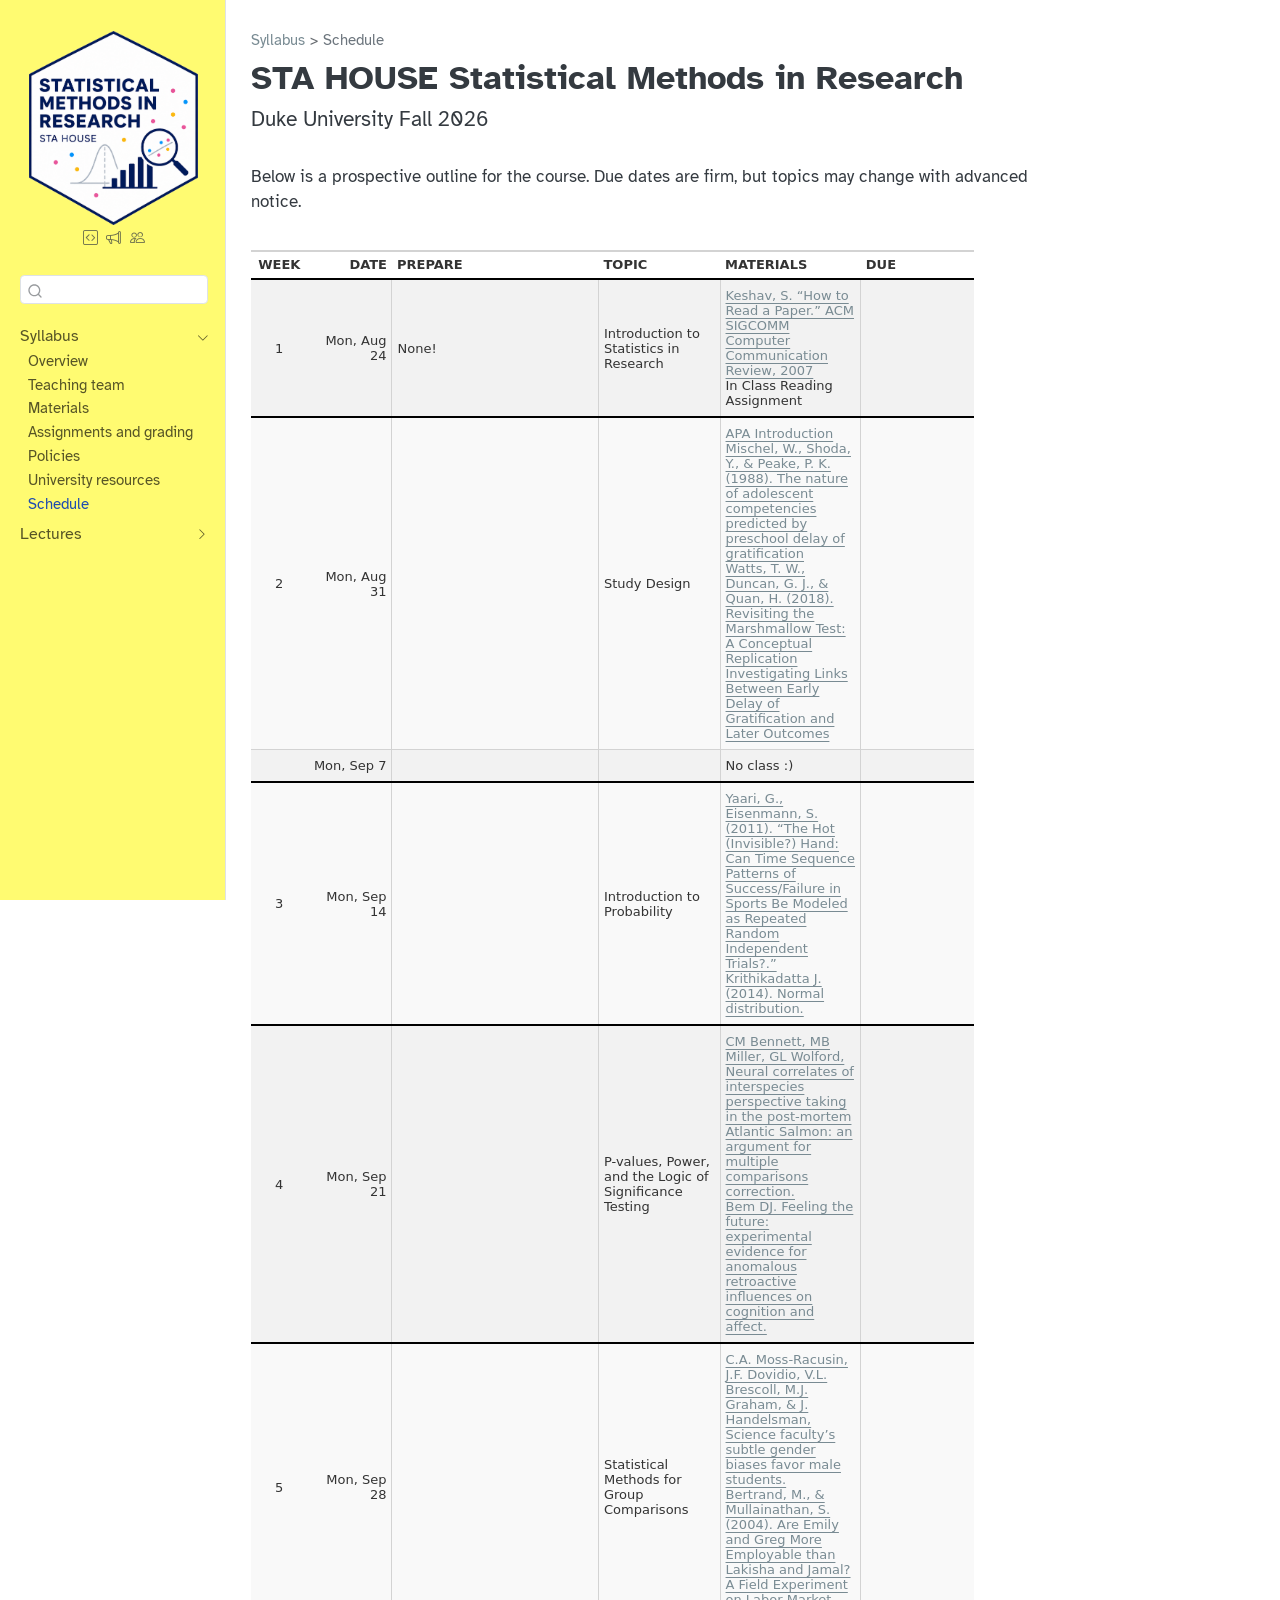
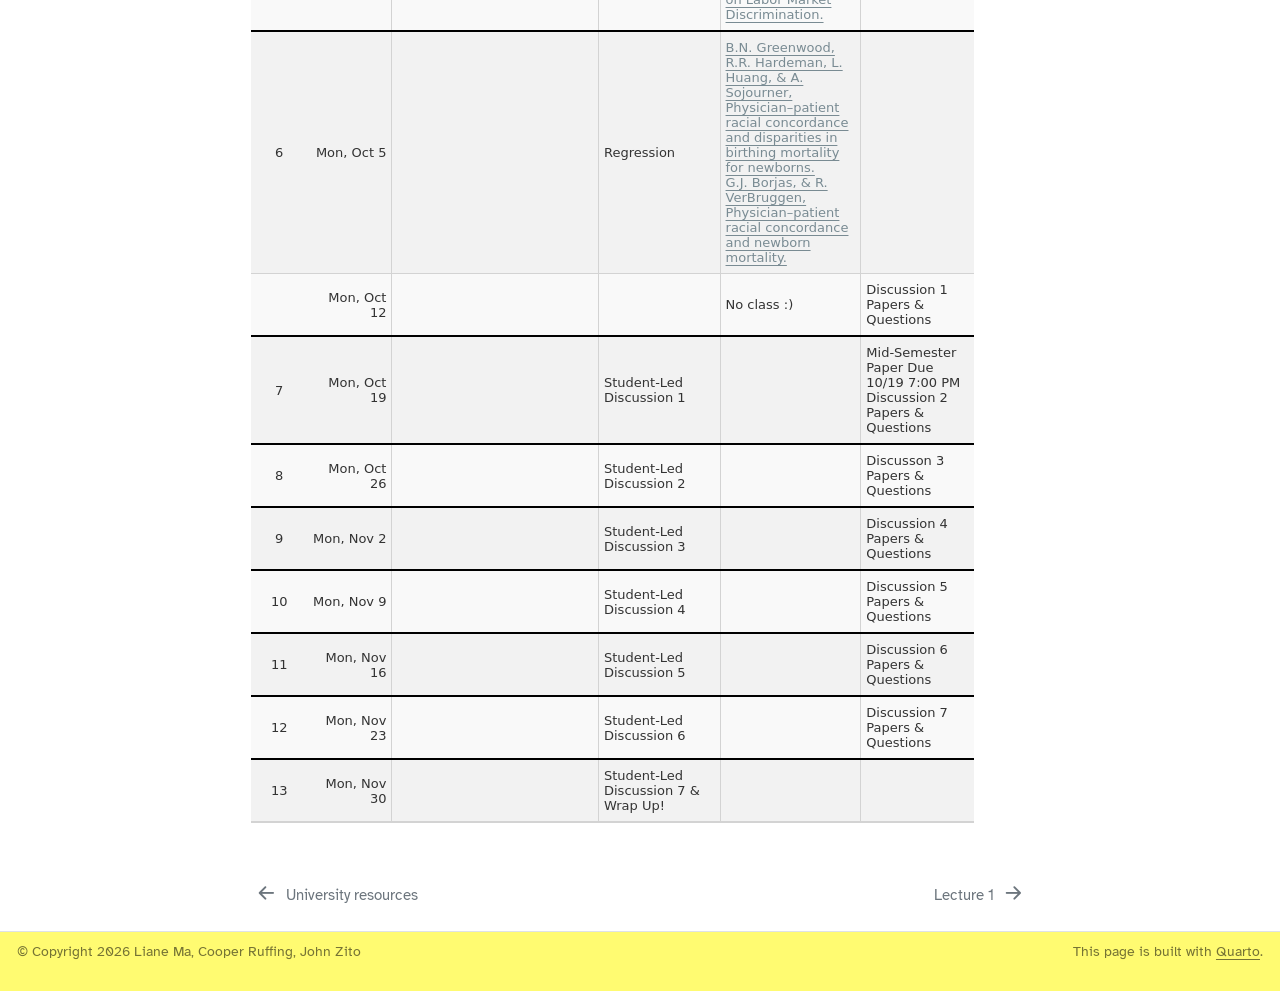
==== commit a073625b: "Built site for gh-pages" ====
--- a/index.html
+++ b/index.html
@@ -192,12 +192,6 @@
  <span class="menu-text">Lecture 2</span></a>
   </div>
 </li>
-          <li class="sidebar-item">
-  <div class="sidebar-item-container"> 
-  <a href="./lectures/lectures-lecture3.html" class="sidebar-item-text sidebar-link">
- <span class="menu-text">Lecture 3</span></a>
-  </div>
-</li>
       </ul>
   </li>
     </ul>
@@ -234,23 +228,23 @@
 <p>Below is a prospective outline for the course. Due dates are firm, but topics may change with advanced notice.</p>
 <div class="cell page-columns page-full">
 <div class="cell-output-display column-screen-inset-right">
-<div id="pjandrxjob" style="padding-left:0px;padding-right:0px;padding-top:10px;padding-bottom:10px;overflow-x:auto;overflow-y:auto;width:auto;height:auto;">
-<style>#pjandrxjob table {
+<div id="ntipqtcxxb" style="padding-left:0px;padding-right:0px;padding-top:10px;padding-bottom:10px;overflow-x:auto;overflow-y:auto;width:auto;height:auto;">
+<style>#ntipqtcxxb table {
   font-family: system-ui, 'Segoe UI', Roboto, Helvetica, Arial, sans-serif, 'Apple Color Emoji', 'Segoe UI Emoji', 'Segoe UI Symbol', 'Noto Color Emoji';
   -webkit-font-smoothing: antialiased;
   -moz-osx-font-smoothing: grayscale;
 }
 
-#pjandrxjob thead, #pjandrxjob tbody, #pjandrxjob tfoot, #pjandrxjob tr, #pjandrxjob td, #pjandrxjob th {
+#ntipqtcxxb thead, #ntipqtcxxb tbody, #ntipqtcxxb tfoot, #ntipqtcxxb tr, #ntipqtcxxb td, #ntipqtcxxb th {
   border-style: none;
 }
 
-#pjandrxjob p {
+#ntipqtcxxb p {
   margin: 0;
   padding: 0;
 }
 
-#pjandrxjob .gt_table {
+#ntipqtcxxb .gt_table {
   display: table;
   border-collapse: collapse;
   line-height: normal;
@@ -276,12 +270,12 @@
   border-left-color: #D3D3D3;
 }
 
-#pjandrxjob .gt_caption {
+#ntipqtcxxb .gt_caption {
   padding-top: 4px;
   padding-bottom: 4px;
 }
 
-#pjandrxjob .gt_title {
+#ntipqtcxxb .gt_title {
   color: #333333;
   font-size: 125%;
   font-weight: initial;
@@ -293,7 +287,7 @@
   border-bottom-width: 0;
 }
 
-#pjandrxjob .gt_subtitle {
+#ntipqtcxxb .gt_subtitle {
   color: #333333;
   font-size: 85%;
   font-weight: initial;
@@ -305,7 +299,7 @@
   border-top-width: 0;
 }
 
-#pjandrxjob .gt_heading {
+#ntipqtcxxb .gt_heading {
   background-color: #FFFFFF;
   text-align: center;
   border-bottom-color: #FFFFFF;
@@ -317,13 +311,13 @@
   border-right-color: #D3D3D3;
 }
 
-#pjandrxjob .gt_bottom_border {
+#ntipqtcxxb .gt_bottom_border {
   border-bottom-style: solid;
   border-bottom-width: 2px;
   border-bottom-color: #D3D3D3;
 }
 
-#pjandrxjob .gt_col_headings {
+#ntipqtcxxb .gt_col_headings {
   border-top-style: solid;
   border-top-width: 2px;
   border-top-color: #D3D3D3;
@@ -338,7 +332,7 @@
   border-right-color: #D3D3D3;
 }
 
-#pjandrxjob .gt_col_heading {
+#ntipqtcxxb .gt_col_heading {
   color: #333333;
   background-color: #FFFFFF;
   font-size: 100%;
@@ -358,7 +352,7 @@
   overflow-x: hidden;
 }
 
-#pjandrxjob .gt_column_spanner_outer {
+#ntipqtcxxb .gt_column_spanner_outer {
   color: #333333;
   background-color: #FFFFFF;
   font-size: 100%;
@@ -370,15 +364,15 @@
   padding-right: 4px;
 }
 
-#pjandrxjob .gt_column_spanner_outer:first-child {
+#ntipqtcxxb .gt_column_spanner_outer:first-child {
   padding-left: 0;
 }
 
-#pjandrxjob .gt_column_spanner_outer:last-child {
+#ntipqtcxxb .gt_column_spanner_outer:last-child {
   padding-right: 0;
 }
 
-#pjandrxjob .gt_column_spanner {
+#ntipqtcxxb .gt_column_spanner {
   border-bottom-style: solid;
   border-bottom-width: 2px;
   border-bottom-color: #D3D3D3;
@@ -390,11 +384,11 @@
   width: 100%;
 }
 
-#pjandrxjob .gt_spanner_row {
+#ntipqtcxxb .gt_spanner_row {
   border-bottom-style: hidden;
 }
 
-#pjandrxjob .gt_group_heading {
+#ntipqtcxxb .gt_group_heading {
   padding-top: 8px;
   padding-bottom: 8px;
   padding-left: 5px;
@@ -420,7 +414,7 @@
   text-align: left;
 }
 
-#pjandrxjob .gt_empty_group_heading {
+#ntipqtcxxb .gt_empty_group_heading {
   padding: 0.5px;
   color: #333333;
   background-color: #FFFFFF;
@@ -435,15 +429,15 @@
   vertical-align: middle;
 }
 
-#pjandrxjob .gt_from_md > :first-child {
+#ntipqtcxxb .gt_from_md > :first-child {
   margin-top: 0;
 }
 
-#pjandrxjob .gt_from_md > :last-child {
+#ntipqtcxxb .gt_from_md > :last-child {
   margin-bottom: 0;
 }
 
-#pjandrxjob .gt_row {
+#ntipqtcxxb .gt_row {
   padding-top: 8px;
   padding-bottom: 8px;
   padding-left: 5px;
@@ -462,7 +456,7 @@
   overflow-x: hidden;
 }
 
-#pjandrxjob .gt_stub {
+#ntipqtcxxb .gt_stub {
   color: #333333;
   background-color: #FFFFFF;
   font-size: 100%;
@@ -475,7 +469,7 @@
   padding-right: 5px;
 }
 
-#pjandrxjob .gt_stub_row_group {
+#ntipqtcxxb .gt_stub_row_group {
   color: #333333;
   background-color: #FFFFFF;
   font-size: 100%;
@@ -489,15 +483,15 @@
   vertical-align: top;
 }
 
-#pjandrxjob .gt_row_group_first td {
+#ntipqtcxxb .gt_row_group_first td {
   border-top-width: 2px;
 }
 
-#pjandrxjob .gt_row_group_first th {
+#ntipqtcxxb .gt_row_group_first th {
   border-top-width: 2px;
 }
 
-#pjandrxjob .gt_summary_row {
+#ntipqtcxxb .gt_summary_row {
   color: #333333;
   background-color: #FFFFFF;
   text-transform: inherit;
@@ -507,16 +501,16 @@
   padding-right: 5px;
 }
 
-#pjandrxjob .gt_first_summary_row {
+#ntipqtcxxb .gt_first_summary_row {
   border-top-style: solid;
   border-top-color: #D3D3D3;
 }
 
-#pjandrxjob .gt_first_summary_row.thick {
+#ntipqtcxxb .gt_first_summary_row.thick {
   border-top-width: 2px;
 }
 
-#pjandrxjob .gt_last_summary_row {
+#ntipqtcxxb .gt_last_summary_row {
   padding-top: 8px;
   padding-bottom: 8px;
   padding-left: 5px;
@@ -526,7 +520,7 @@
   border-bottom-color: #D3D3D3;
 }
 
-#pjandrxjob .gt_grand_summary_row {
+#ntipqtcxxb .gt_grand_summary_row {
   color: #333333;
   background-color: #FFFFFF;
   text-transform: inherit;
@@ -536,7 +530,7 @@
   padding-right: 5px;
 }
 
-#pjandrxjob .gt_first_grand_summary_row {
+#ntipqtcxxb .gt_first_grand_summary_row {
   padding-top: 8px;
   padding-bottom: 8px;
   padding-left: 5px;
@@ -546,7 +540,7 @@
   border-top-color: #D3D3D3;
 }
 
-#pjandrxjob .gt_last_grand_summary_row_top {
+#ntipqtcxxb .gt_last_grand_summary_row_top {
   padding-top: 8px;
   padding-bottom: 8px;
   padding-left: 5px;
@@ -556,11 +550,11 @@
   border-bottom-color: #D3D3D3;
 }
 
-#pjandrxjob .gt_striped {
+#ntipqtcxxb .gt_striped {
   background-color: rgba(128, 128, 128, 0.05);
 }
 
-#pjandrxjob .gt_table_body {
+#ntipqtcxxb .gt_table_body {
   border-top-style: solid;
   border-top-width: 2px;
   border-top-color: #D3D3D3;
@@ -569,7 +563,7 @@
   border-bottom-color: #D3D3D3;
 }
 
-#pjandrxjob .gt_footnotes {
+#ntipqtcxxb .gt_footnotes {
   color: #333333;
   background-color: #FFFFFF;
   border-bottom-style: none;
@@ -583,7 +577,7 @@
   border-right-color: #D3D3D3;
 }
 
-#pjandrxjob .gt_footnote {
+#ntipqtcxxb .gt_footnote {
   margin: 0px;
   font-size: 90%;
   padding-top: 4px;
@@ -592,7 +586,7 @@
   padding-right: 5px;
 }
 
-#pjandrxjob .gt_sourcenotes {
+#ntipqtcxxb .gt_sourcenotes {
   color: #333333;
   background-color: #FFFFFF;
   border-bottom-style: none;
@@ -606,7 +600,7 @@
   border-right-color: #D3D3D3;
 }
 
-#pjandrxjob .gt_sourcenote {
+#ntipqtcxxb .gt_sourcenote {
   font-size: 90%;
   padding-top: 4px;
   padding-bottom: 4px;
@@ -614,72 +608,72 @@
   padding-right: 5px;
 }
 
-#pjandrxjob .gt_left {
+#ntipqtcxxb .gt_left {
   text-align: left;
 }
 
-#pjandrxjob .gt_center {
+#ntipqtcxxb .gt_center {
   text-align: center;
 }
 
-#pjandrxjob .gt_right {
+#ntipqtcxxb .gt_right {
   text-align: right;
   font-variant-numeric: tabular-nums;
 }
 
-#pjandrxjob .gt_font_normal {
+#ntipqtcxxb .gt_font_normal {
   font-weight: normal;
 }
 
-#pjandrxjob .gt_font_bold {
+#ntipqtcxxb .gt_font_bold {
   font-weight: bold;
 }
 
-#pjandrxjob .gt_font_italic {
+#ntipqtcxxb .gt_font_italic {
   font-style: italic;
 }
 
-#pjandrxjob .gt_super {
+#ntipqtcxxb .gt_super {
   font-size: 65%;
 }
 
-#pjandrxjob .gt_footnote_marks {
+#ntipqtcxxb .gt_footnote_marks {
   font-size: 75%;
   vertical-align: 0.4em;
   position: initial;
 }
 
-#pjandrxjob .gt_asterisk {
+#ntipqtcxxb .gt_asterisk {
   font-size: 100%;
   vertical-align: 0;
 }
 
-#pjandrxjob .gt_indent_1 {
+#ntipqtcxxb .gt_indent_1 {
   text-indent: 5px;
 }
 
-#pjandrxjob .gt_indent_2 {
+#ntipqtcxxb .gt_indent_2 {
   text-indent: 10px;
 }
 
-#pjandrxjob .gt_indent_3 {
+#ntipqtcxxb .gt_indent_3 {
   text-indent: 15px;
 }
 
-#pjandrxjob .gt_indent_4 {
+#ntipqtcxxb .gt_indent_4 {
   text-indent: 20px;
 }
 
-#pjandrxjob .gt_indent_5 {
+#ntipqtcxxb .gt_indent_5 {
   text-indent: 25px;
 }
 
-#pjandrxjob .katex-display {
+#ntipqtcxxb .katex-display {
   display: inline-flex !important;
   margin-bottom: 0.75em !important;
 }
 
-#pjandrxjob div.Reactable > div.rt-table > div.rt-thead > div.rt-tr.rt-tr-group-header > div.rt-th-group:after {
+#ntipqtcxxb div.Reactable > div.rt-table > div.rt-thead > div.rt-tr.rt-tr-group-header > div.rt-th-group:after {
   height: 0px !important;
 }
 </style>
@@ -1283,7 +1277,7 @@
 <footer class="footer">
   <div class="nav-footer">
     <div class="nav-footer-left">
-<p>© Copyright 2025 Liane Ma, Cooper Ruffing, John Zito</p>
+<p>© Copyright 2026 Liane Ma, Cooper Ruffing, John Zito</p>
 </div>   
     <div class="nav-footer-center">
       &nbsp;
